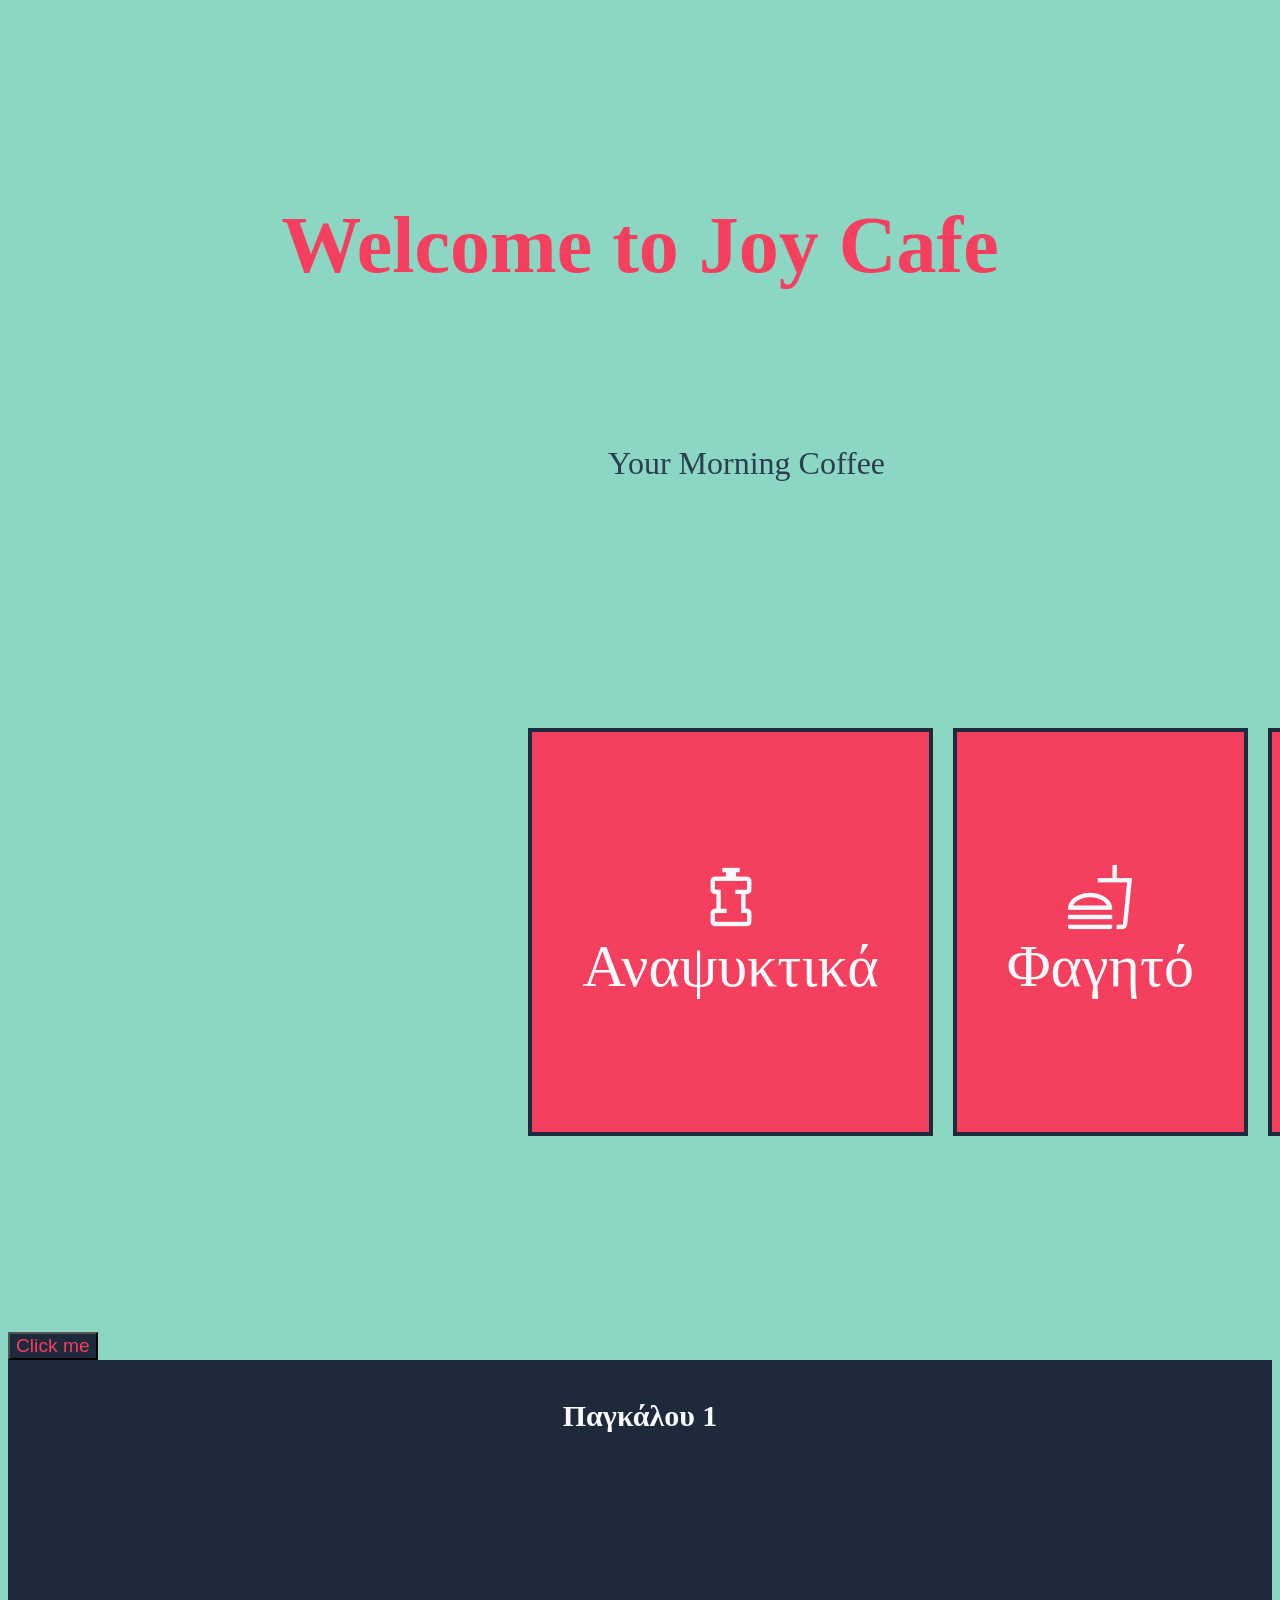
==== index.html @ a5857c14 "Add footer to index.html Added footer with address information." ====
<!DOCTYPE html>
<html lang="en">
    <head>
        <meta charset="UTF-8" />
        <title>Joy Cafe</title>
        <link rel="stylesheet" href="styles.css" />
        <script src="script.js"></script>
        <link rel="stylesheet" href="https://fonts.googleapis.com/css2?family=Material+Symbols+Outlined:opsz,wght,FILL,GRAD@20..48,100..700,0..1,-50..200&icon_names=coffee,fastfood,water_bottle_large" />
    </head>
    <body>
        <h1 class="title bounce-in-right">Welcome to Joy Cafe</h1>
        <div id="mainDiv" class="bounce-in-right-div"><p>Your Morning Coffee</p></div>
        <br />
        <div class="flex_container">
        <div><span class="material-symbols-outlined" style="font-size: 70px; display: flex; justify-content:space-around;">
coffee
</span> <h2 style="font-size: 40px; font-family:Manrope;">Καφές </h2></div>
        <div><span style="font-size: 70px; display: flex; justify-content:space-around;" class="material-symbols-outlined">
fastfood
</span>Φαγητό</div>
        <div><span style="font-size: 70px; display: flex; justify-content:space-around;" class="material-symbols-outlined">
water_bottle_large
</span>Αναψυκτικά</div>
            
        </div>
        <button style=" background-color:  #1e293b; font-size: larger; color: #f43f5e;" onclick="buttonClicked()">Click me</button>
        <footer> <div style="display: flex; justify-content: space-evenly; font-size: 30px;"><h4>Παγκάλου 1</h4></div></footer>
    
    </body>
</html>
---- styles.css ----
.title {
    display: flex;
    /*color:#f8fafc;*/
    /*color:#1e293b;*/
    color:#f43f5e;
    font-size:80px;
    justify-content: center;
    padding: 100px;
    margin-top:100px;
   
}
#mainDiv{
 margin-left: 600px;   
    
}
body{
    background-color:#8cd6c4;
    color:#f8fafc;
}
p{
    color: #2c3e50;
    font-family: 'Lucida Sans';
    font-size:xx-large;
}


.bounce-in-right {
  animation: bounce-in-right 3s ease 3;
}
@keyframes bounce-in-right {
  0% {
    opacity: 0;
    transform: translateX(2000px);
  }
  60% {
    opacity: 1;
    transform: translateX(-30px);
  }
  80% { transform: translateX(10px); }
  100% { transform: translateX(0); }
}
.bounce-in-right-div{
   animation: bounce-in-right 8s ease infinite;
    animation-delay: 7s;
}
@keyframes bounce-in-right-div {
  0% {
    opacity: 0;
    transform: translateX(2000px);
  }
  60% {
    opacity: 1;
    transform: translateX(-30px);
  }
  80% { transform: translateX(10px); }
  100% { transform: translateX(0); }
}
.flex_container{
 display: flex;
    flex-direction: row-reverse;
    width: 900px;
    height: 200px;
    justify-content: center;
   margin: 300px 550px;
    
    align-content: space-between;
    gap:20px;
    align-items: center;
    font-size: 60px;
    text-align: right;
    
}
.flex_container div{
    display: block;
    align-content: center;
    height: 300px;
    width: 400px;
   align-items: flex-end;
    border: 4px solid #1e293b;
    background-color: #f43f5e;
    padding: 50px;
    margin=right:150px;
}
footer{
    height:250px;
    width:100%;
    background-color: #1e293b;
    
}
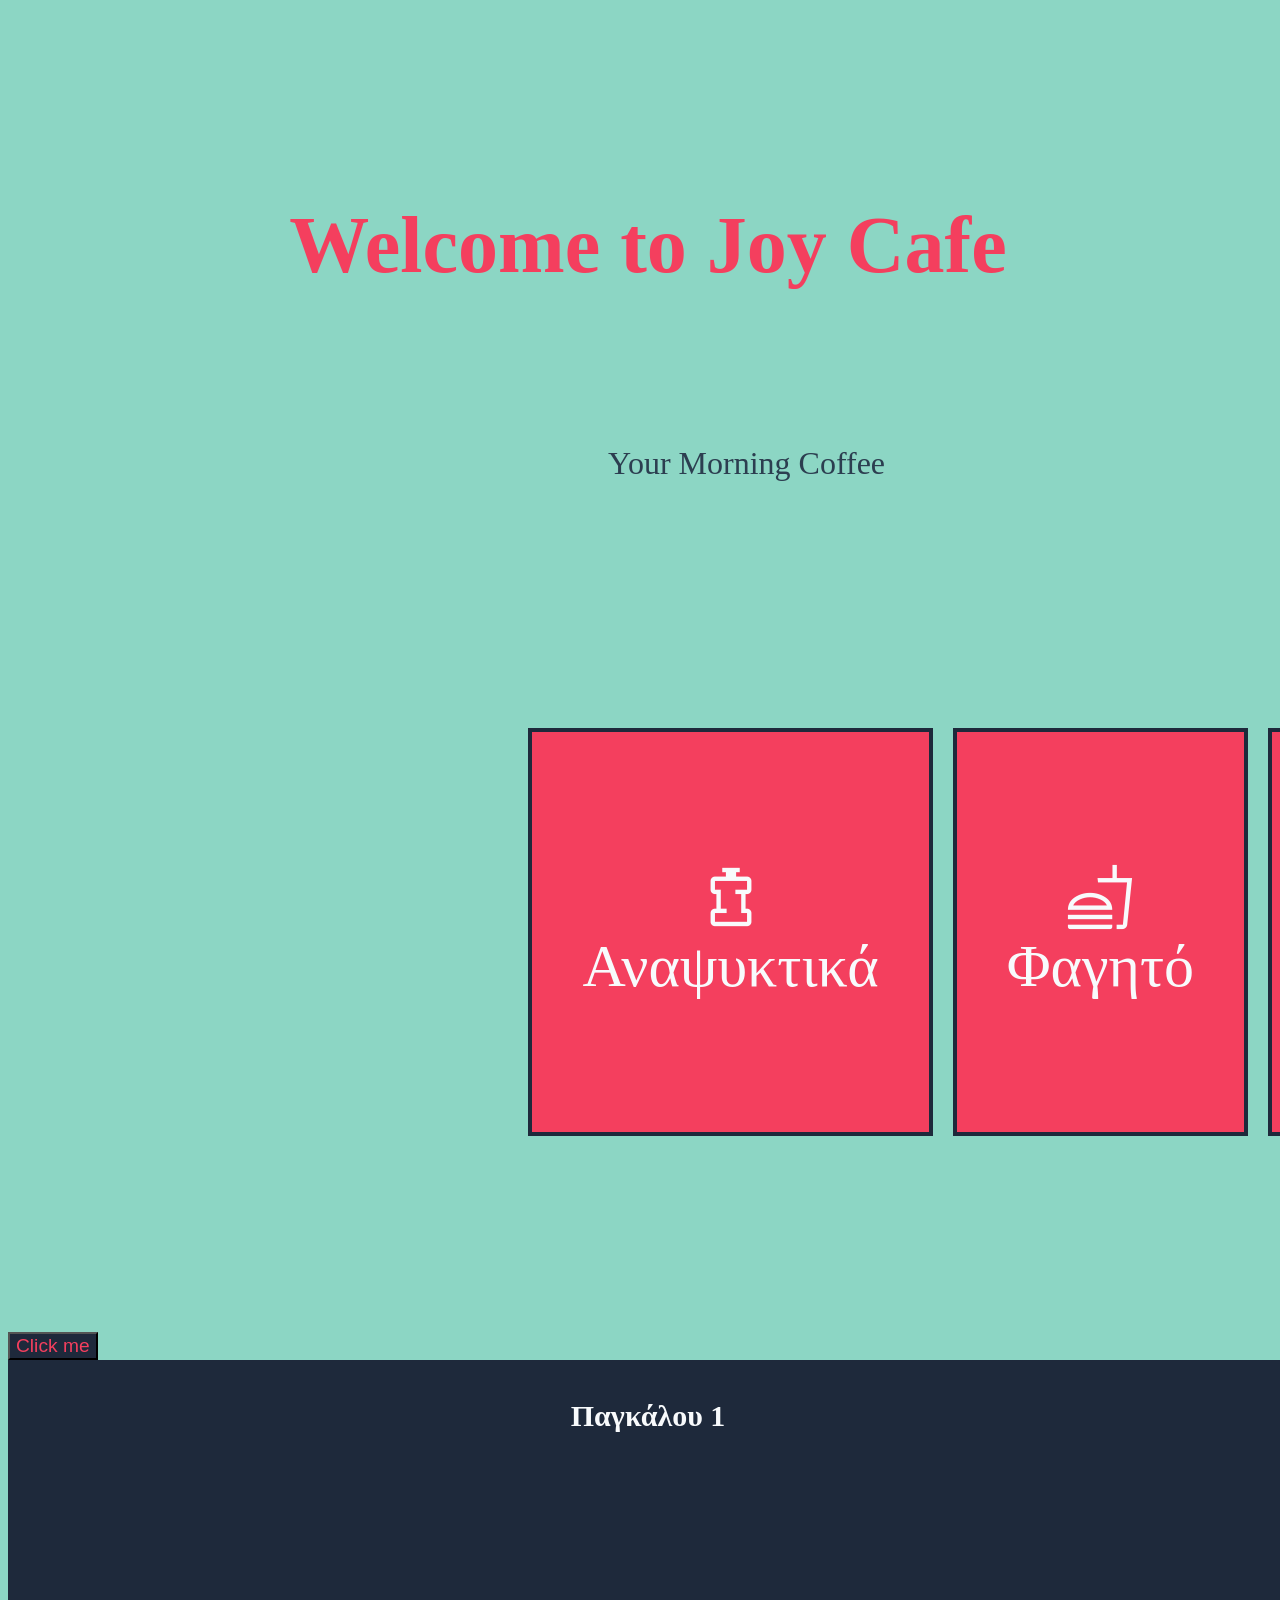
==== commit db6303c0: "Update index.html" ====
--- a/index.html
+++ b/index.html
@@ -24,7 +24,7 @@
             
         </div>
         <button style=" background-color:  #1e293b; font-size: larger; color: #f43f5e;" onclick="buttonClicked()">Click me</button>
-        <footer> <div style="display: flex; justify-content: space-evenly; font-size: 30px;"><h4>Παγκάλου 1</h4></div></footer>
+        <footer> <div style="display: flex; width:100%; justify-content: space-evenly; font-size: 30px;"><h4>Παγκάλου 1</h4></div></footer>
     
     </body>
 </html>
--- a/styles.css
+++ b/styles.css
@@ -16,6 +16,8 @@
     
 }
 body{
+    width:100%;
+    
     background-color:#8cd6c4;
     color:#f8fafc;
 }
@@ -87,5 +89,6 @@
     height:250px;
     width:100%;
     background-color: #1e293b;
+    position:relative;
     
 }
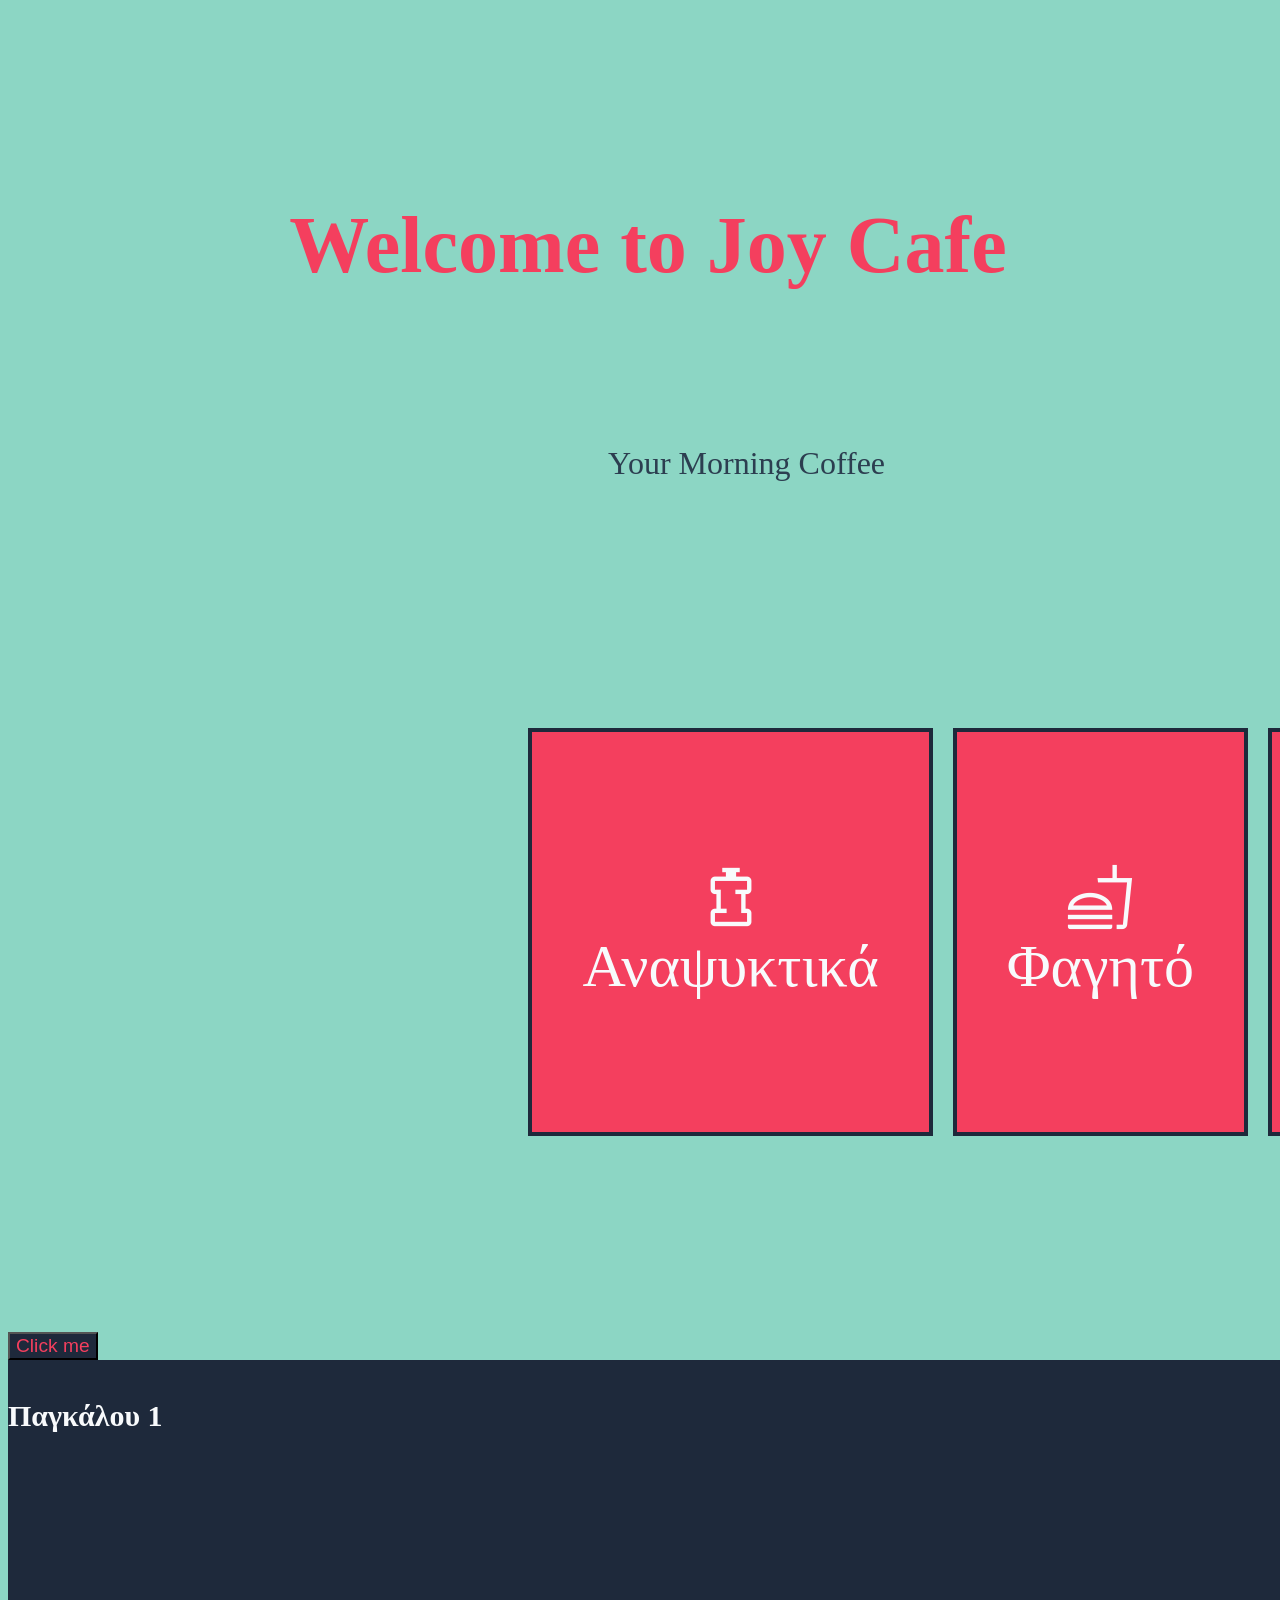
==== commit c2afc436: "Fix HTML formatting and structure" ====
--- a/index.html
+++ b/index.html
@@ -24,7 +24,7 @@
             
         </div>
         <button style=" background-color:  #1e293b; font-size: larger; color: #f43f5e;" onclick="buttonClicked()">Click me</button>
-        <footer> <div style="display: flex; width:100%; justify-content: space-evenly; font-size: 30px;"><h4>Παγκάλου 1</h4></div></footer>
+        <footer> <div style=" width:100%;font-size: 30px;"><h4>Παγκάλου 1</h4></div></footer>
     
     </body>
 </html>
--- a/styles.css
+++ b/styles.css
@@ -86,9 +86,10 @@
     margin=right:150px;
 }
 footer{
+    display:flex;
     height:250px;
     width:100%;
     background-color: #1e293b;
-    position:relative;
+    position:absolute;
     
 }
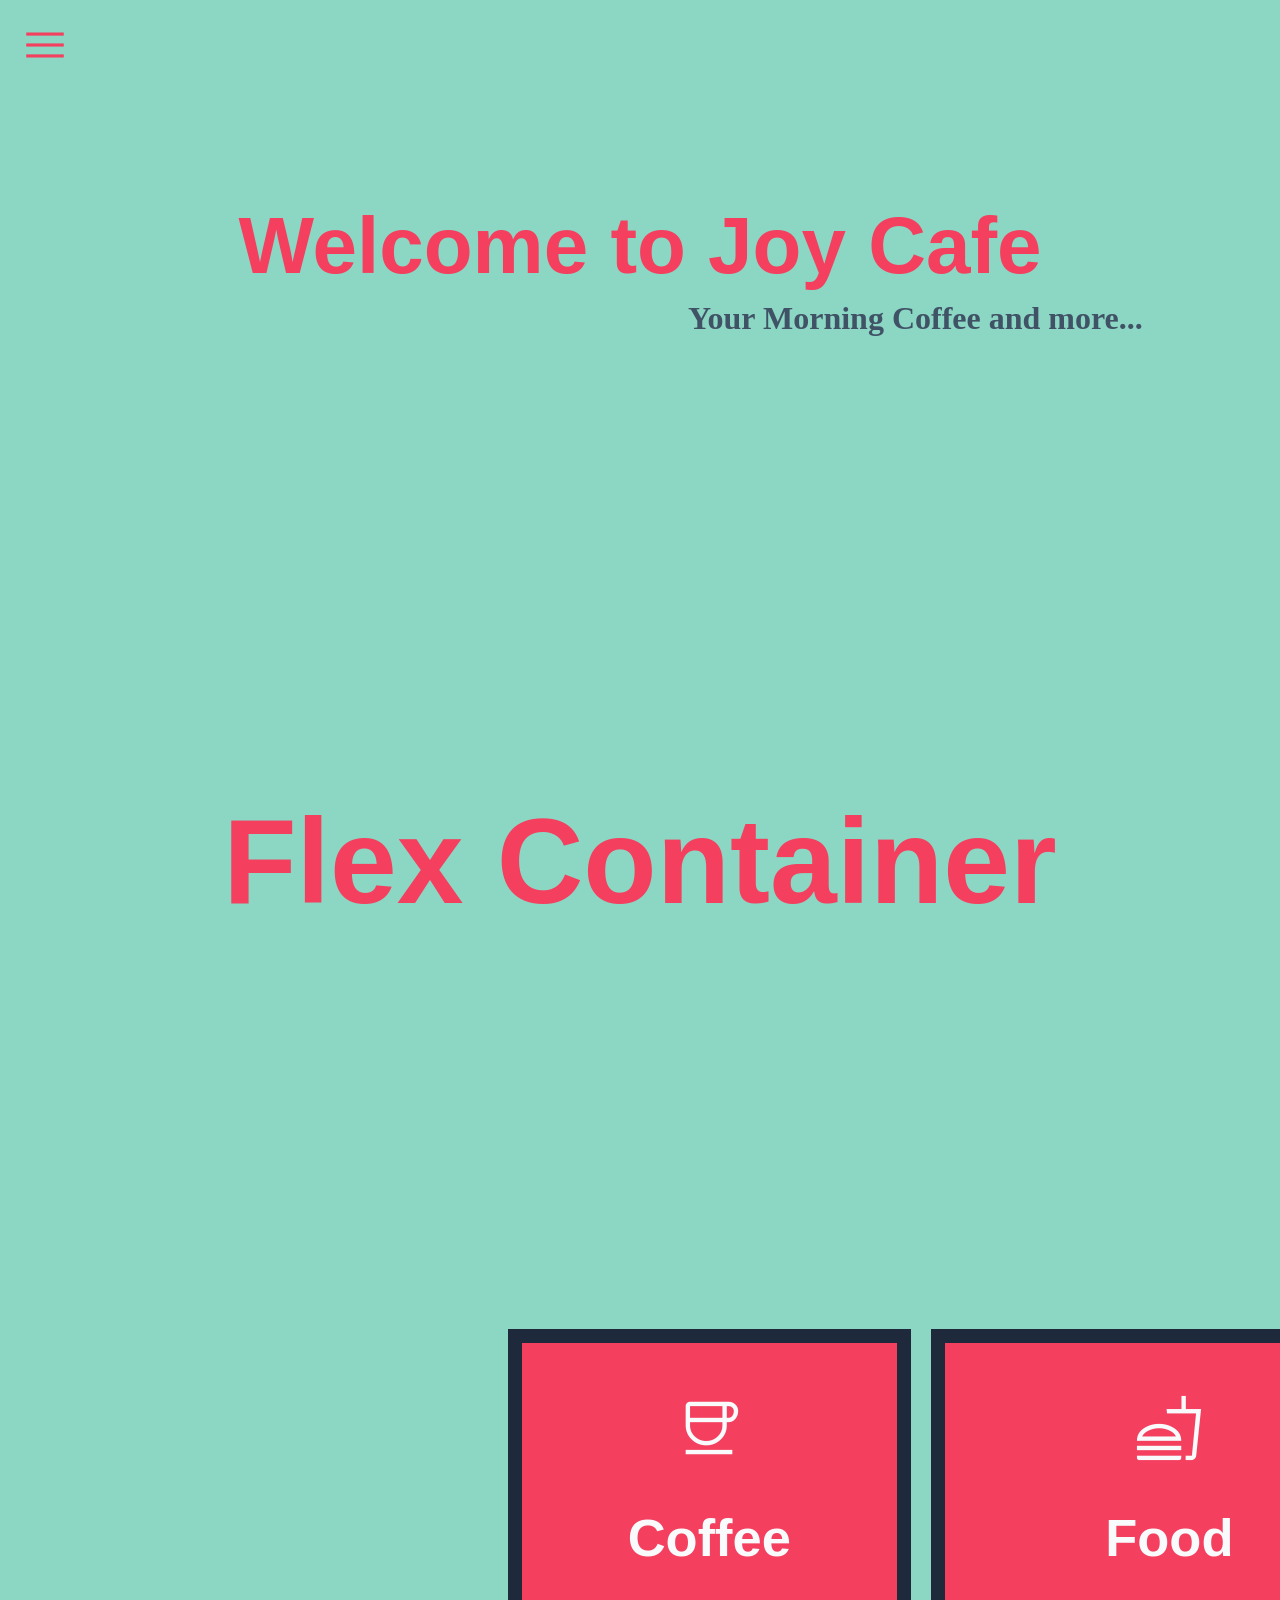
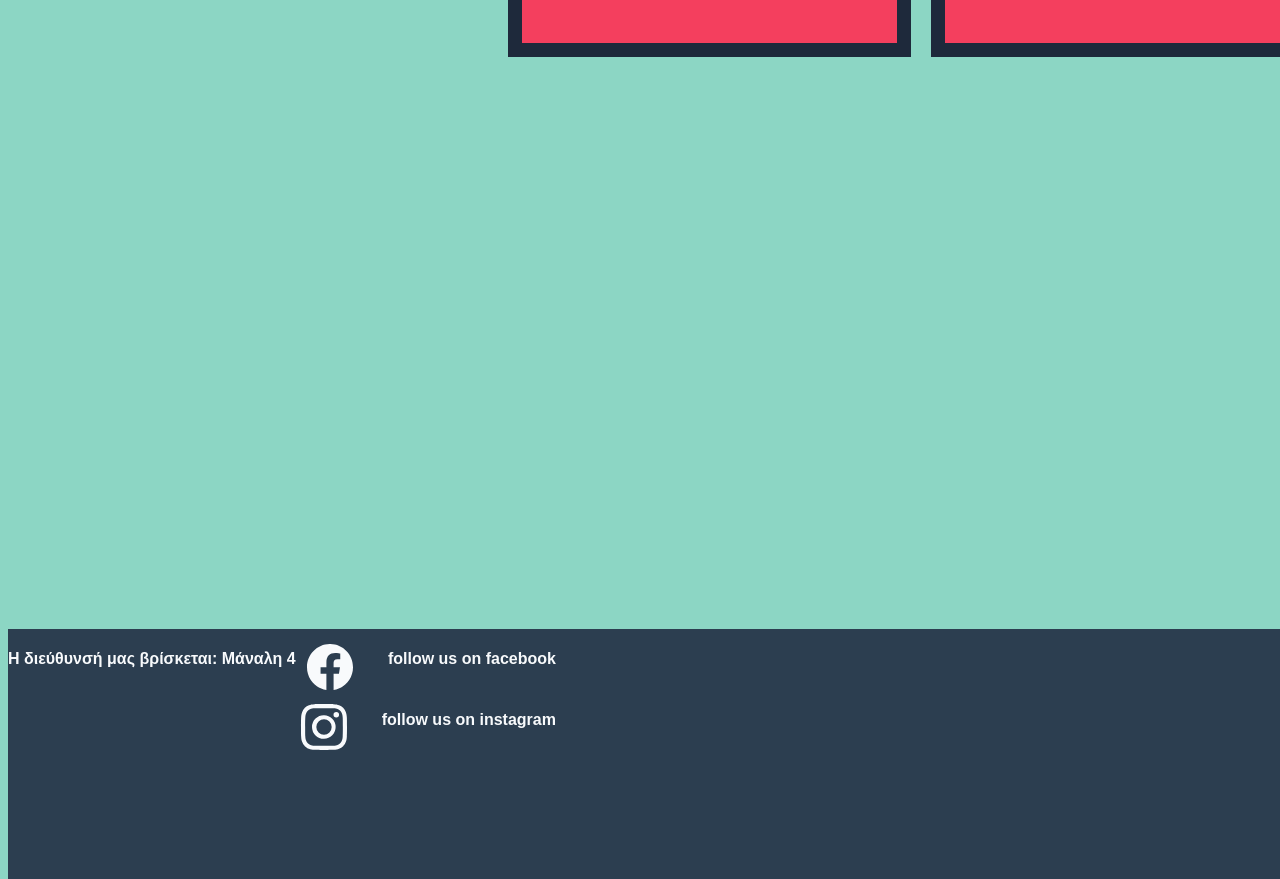
==== commit 56713a8e: "Add files via upload" ====
--- a/index.html
+++ b/index.html
@@ -2,29 +2,40 @@
 <html lang="en">
     <head>
         <meta charset="UTF-8" />
-        <title>Joy Cafe</title>
+        <title>Flex Page</title>
         <link rel="stylesheet" href="styles.css" />
         <script src="script.js"></script>
-        <link rel="stylesheet" href="https://fonts.googleapis.com/css2?family=Material+Symbols+Outlined:opsz,wght,FILL,GRAD@20..48,100..700,0..1,-50..200&icon_names=coffee,fastfood,water_bottle_large" />
+        <link rel="stylesheet" href="https://fonts.googleapis.com/css2?family=Material+Symbols+Outlined:opsz,wght,FILL,GRAD@20..48,100..700,0..1,-50..200&icon_names=coffee,fastfood,water_bottle_large,menu" />
+       
     </head>
     <body>
         <h1 class="title bounce-in-right">Welcome to Joy Cafe</h1>
-        <div id="mainDiv" class="bounce-in-right-div"><p>Your Morning Coffee</p></div>
-        <br />
-        <div class="flex_container">
-        <div><span class="material-symbols-outlined" style="font-size: 70px; display: flex; justify-content:space-around;">
+        <div id="mainDiv" class="bounce-in-right-div"><h2 class="_h2">Your Morning Coffee and more...</h2></div>
+        <div class="title"><h2>Flex Container</h2></div>
+        <div class="flexbox_container"> 
+        <div style="text-align: center;"><span style="font-size: 70px; display: flex; justify-content:space-around;" class="material-symbols-outlined" >
 coffee
-</span> <h2 style="font-size: 40px; font-family:Manrope;">Καφές </h2></div>
-        <div><span style="font-size: 70px; display: flex; justify-content:space-around;" class="material-symbols-outlined">
+</span> <h2 >Coffee </h2></div>
+        <div style="text-align: center;"><span style="font-size: 70px; display: flex; justify-content:space-around;" class="material-symbols-outlined">
 fastfood
-</span>Φαγητό</div>
-        <div><span style="font-size: 70px; display: flex; justify-content:space-around;" class="material-symbols-outlined">
-water_bottle_large
-</span>Αναψυκτικά</div>
+</span><h2>Food</h2></div>
+        
             
         </div>
-        <button style=" background-color:  #1e293b; font-size: larger; color: #f43f5e;" onclick="buttonClicked()">Click me</button>
-        <footer> <div style=" width:100%;font-size: 30px;"><h4>Παγκάλου 1</h4></div></footer>
-    
+        <!-- <button style=" background-color:  #1e293b; font-size: larger; color: #f43f5e;" onclick="buttonClicked()">Click me</button> -->
+         <div class="menu"><i style="cursor: pointer; font-size: 50px; color:#f43f5e; position: absolute; top:20px; left:20px;" class="material-symbols-outlined" >
+                menu
+             </i><div class="menu_content" ><a href="index.html">Flex Page</a>  <a href="page2.html">
+             Grid Page</a> </div></div>
+    <footer> <h4>Η διεύθυνσή μας βρίσκεται: Μάναλη 4</h4> 
+        <div class="footer_style"> <div>
+           <svg xmlns="http://www.w3.org/2000/svg" width="56" height="46" fill="currentColor" class="bi bi-facebook" viewBox="0 0 16 16">
+  <path d="M16 8.049c0-4.446-3.582-8.05-8-8.05C3.58 0-.002 3.603-.002 8.05c0 4.017 2.926 7.347 6.75 7.951v-5.625h-2.03V8.05H6.75V6.275c0-2.017 1.195-3.131 3.022-3.131.876 0 1.791.157 1.791.157v1.98h-1.009c-.993 0-1.303.621-1.303 1.258v1.51h2.218l-.354 2.326H9.25V16c3.824-.604 6.75-3.934 6.75-7.951"/>
+</svg><h4>follow us on facebook</h4></div>
+  
+  <div>  
+ <svg  xmlns="http://www.w3.org/2000/svg" width="56" height="46" fill="currentColor" class="bi bi-instagram" viewBox="0 0 16 16">
+  <path d="M8 0C5.829 0 5.556.01 4.703.048 3.85.088 3.269.222 2.76.42a3.9 3.9 0 0 0-1.417.923A3.9 3.9 0 0 0 .42 2.76C.222 3.268.087 3.85.048 4.7.01 5.555 0 5.827 0 8.001c0 2.172.01 2.444.048 3.297.04.852.174 1.433.372 1.942.205.526.478.972.923 1.417.444.445.89.719 1.416.923.51.198 1.09.333 1.942.372C5.555 15.99 5.827 16 8 16s2.444-.01 3.298-.048c.851-.04 1.434-.174 1.943-.372a3.9 3.9 0 0 0 1.416-.923c.445-.445.718-.891.923-1.417.197-.509.332-1.09.372-1.942C15.99 10.445 16 10.173 16 8s-.01-2.445-.048-3.299c-.04-.851-.175-1.433-.372-1.941a3.9 3.9 0 0 0-.923-1.417A3.9 3.9 0 0 0 13.24.42c-.51-.198-1.092-.333-1.943-.372C10.443.01 10.172 0 7.998 0zm-.717 1.442h.718c2.136 0 2.389.007 3.232.046.78.035 1.204.166 1.486.275.373.145.64.319.92.599s.453.546.598.92c.11.281.24.705.275 1.485.039.843.047 1.096.047 3.231s-.008 2.389-.047 3.232c-.035.78-.166 1.203-.275 1.485a2.5 2.5 0 0 1-.599.919c-.28.28-.546.453-.92.598-.28.11-.704.24-1.485.276-.843.038-1.096.047-3.232.047s-2.39-.009-3.233-.047c-.78-.036-1.203-.166-1.485-.276a2.5 2.5 0 0 1-.92-.598 2.5 2.5 0 0 1-.6-.92c-.109-.281-.24-.705-.275-1.485-.038-.843-.046-1.096-.046-3.233s.008-2.388.046-3.231c.036-.78.166-1.204.276-1.486.145-.373.319-.64.599-.92s.546-.453.92-.598c.282-.11.705-.24 1.485-.276.738-.034 1.024-.044 2.515-.045zm4.988 1.328a.96.96 0 1 0 0 1.92.96.96 0 0 0 0-1.92m-4.27 1.122a4.109 4.109 0 1 0 0 8.217 4.109 4.109 0 0 0 0-8.217m0 1.441a2.667 2.667 0 1 1 0 5.334 2.667 2.667 0 0 1 0-5.334"/>
+</svg> <h4>follow us on instagram</h4></div></div></footer>
     </body>
 </html>
--- a/styles.css
+++ b/styles.css
@@ -9,27 +9,34 @@
     justify-content: center;
     padding: 100px;
     margin-top:100px;
-   
+   margin-bottom: 200px;
+  flex-wrap: wrap;
 }
 #mainDiv{
  margin-left: 600px;   
     
 }
 body{
-    width:100%;
-    
     background-color:#8cd6c4;
     color:#f8fafc;
+  font-family:Arial, Helvetica, sans-serif;
 }
 p{
     color: #2c3e50;
     font-family: 'Lucida Sans';
     font-size:xx-large;
 }
-
+._h2{
+   color: #405366;
+    font-family: 'Lucida Sans';
+    font-size:xx-large;
+ margin:80px;
+  
+}
 
 .bounce-in-right {
   animation: bounce-in-right 3s ease 3;
+  
 }
 @keyframes bounce-in-right {
   0% {
@@ -45,7 +52,11 @@
 }
 .bounce-in-right-div{
    animation: bounce-in-right 8s ease infinite;
-    animation-delay: 7s;
+    animation-delay: 4.5s;
+  position:absolute;
+  top:220px;
+ display: flex;
+  flex-wrap: wrap;
 }
 @keyframes bounce-in-right-div {
   0% {
@@ -59,37 +70,115 @@
   80% { transform: translateX(10px); }
   100% { transform: translateX(0); }
 }
-.flex_container{
+.flexbox_container{
  display: flex;
-    flex-direction: row-reverse;
+    
     width: 900px;
+    height: 900px;
+    justify-content:space-around;
+   
+    
+    align-content:flex-start;
+    gap:20px;
+    align-items:flex-start;
+    
+  font-size: 35px;
+margin-left: 500px;
+flex-wrap: wrap;
+}
+
+.flexbox_container>div{
+    display:block;
+    align-content: space-around;
+  justify-content: space-around;
+  align-items: flex-end;
     height: 200px;
-    justify-content: center;
-   margin: 300px 550px;
+    width: 200px;
+   
+    border: 14px solid #1e293b;
+    background-color: #f43f5e;
+    padding: 50px;
+
+}
+.flexbox_container>div:nth-child(1){
+  flex-grow:1;
+}
+.flexbox_container>div:nth-child(2){
+  flex-grow: 2;
+}
+.menu a{
+ text-decoration: none;  
+display: flex;
+    color: #f43f5e;
+    justify-content:left;
+    font-size: 20px;
+    font-family: 'Segoe UI',Tahoma;
     
-    align-content: space-between;
-    gap:20px;
-    align-items: center;
-    font-size: 60px;
-    text-align: right;
+    
+    }
+.menu:hover .menu_content{
+    display:flex;
+    height:200px;
+    flex-direction: column;
+    width:200px;
+    color:#2f2d2d;
+    background-color:#1e293b;
+    text-decoration: none; 
+    justify-content:space-evenly;
+    position: absolute; top:65px; left:10px;
+  align-items:center;
+
     
 }
-.flex_container div{
-    display: block;
-    align-content: center;
-    height: 300px;
-    width: 400px;
-   align-items: flex-end;
-    border: 4px solid #1e293b;
-    background-color: #f43f5e;
-    padding: 50px;
-    margin=right:150px;
+ .menu:hover a{
+   border-bottom:1px solid #f43f5e; 
+  
+  }
+a:hover{
+   
+   color: #f8fafc;
+  width:auto;
+  border-bottom:1px solid #f8fafc; 
+}
+.menu_content{
+    
+    display: none;
+       
 }
 footer{
-    display:flex;
+  display: flex;
+  flex-wrap: wrap;
     height:250px;
-    width:100%;
-    background-color: #1e293b;
-    position:absolute;
-    
+    background-color: #2c3e50;
+  position: absolute;
+  
+  width: 100%;
+ 
+ 
 }
+
+.footer_style>div{
+  display:flex;
+  flex-wrap: wrap;
+  align-items: flex-end;
+  justify-content: flex-end;
+
+  gap:30px;
+  align-content: flex-start;
+}
+.grid_container{
+  
+display:grid;
+  height:900px;
+  width:900px;
+  grid-template-columns: auto auto auto auto;
+  grid-template-rows: 200px 800px;
+  gap:30px;
+ align-items: right;   /* Centers items vertically (block axis) */
+  justify-items: right;
+}.grid_container>div{
+ height:200px;
+  width:300px;
+  color:#f43f5e;
+  background-color: #1e293b;
+}
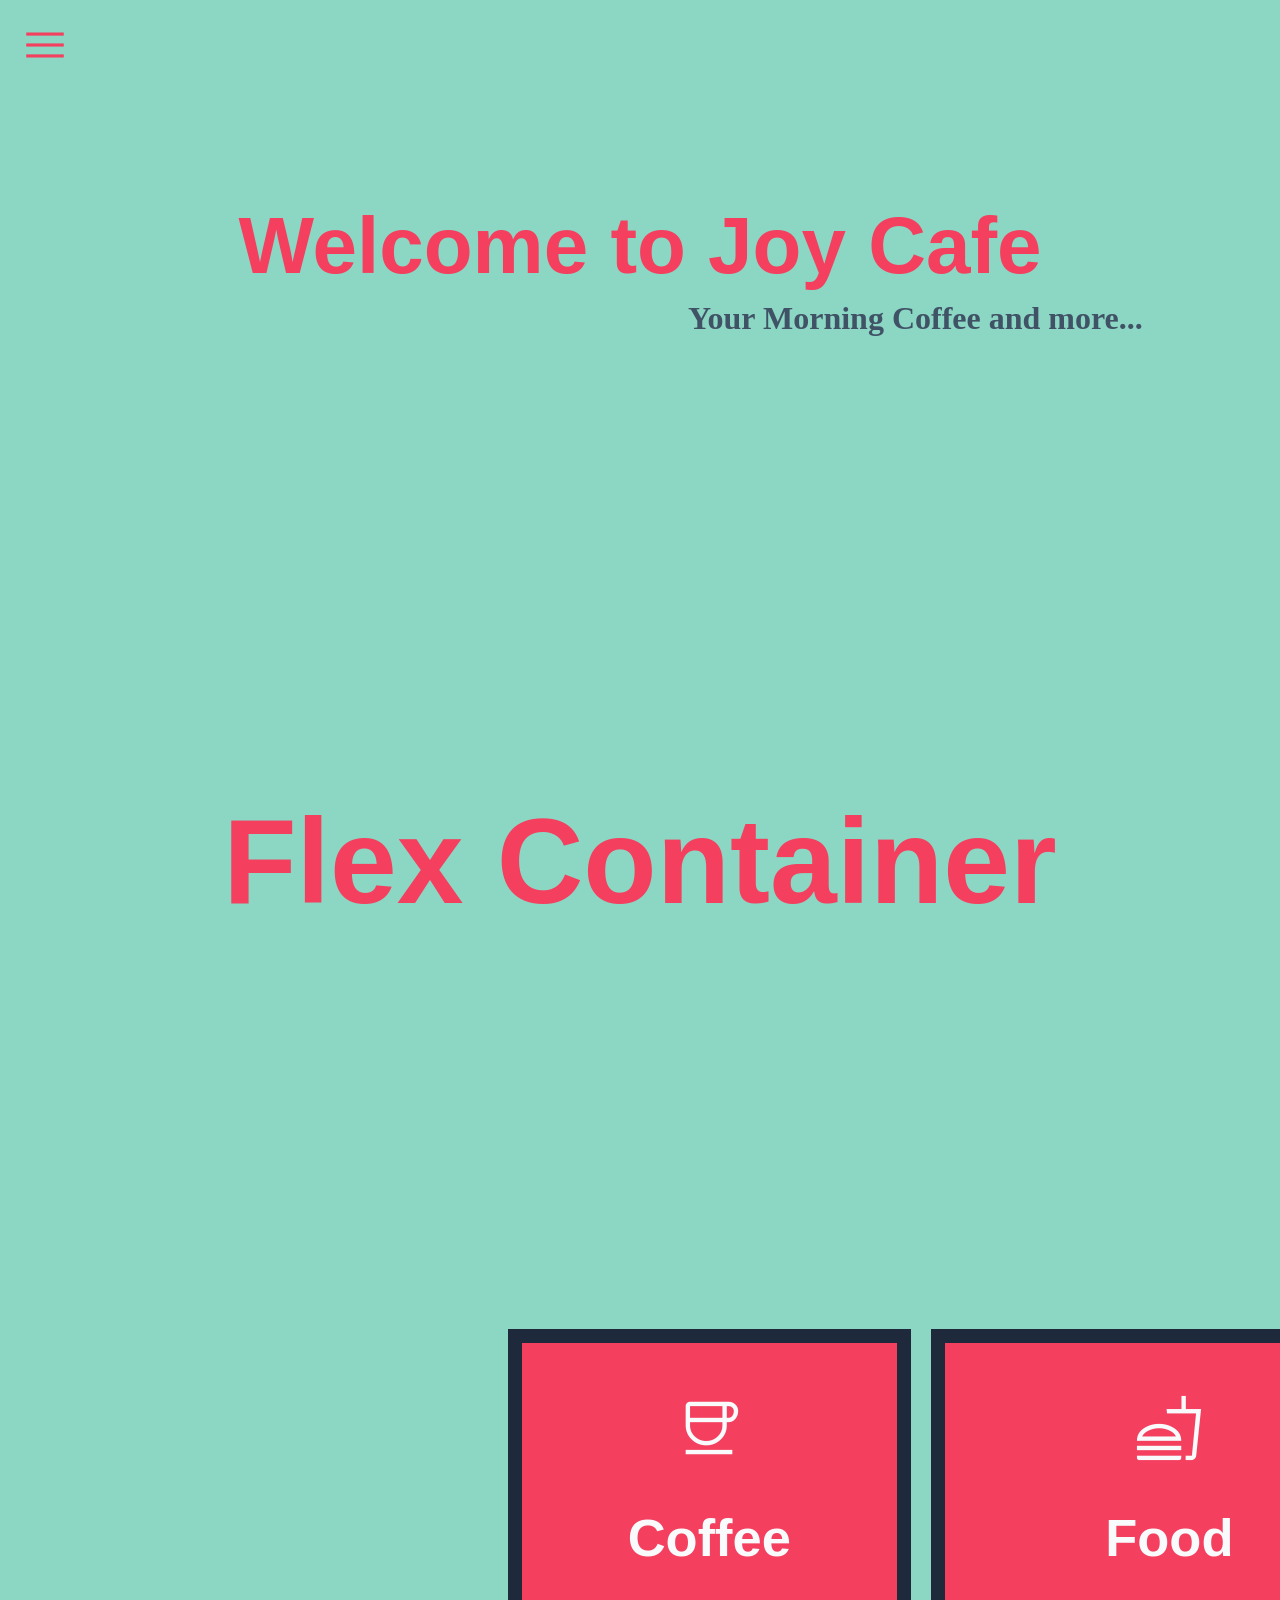
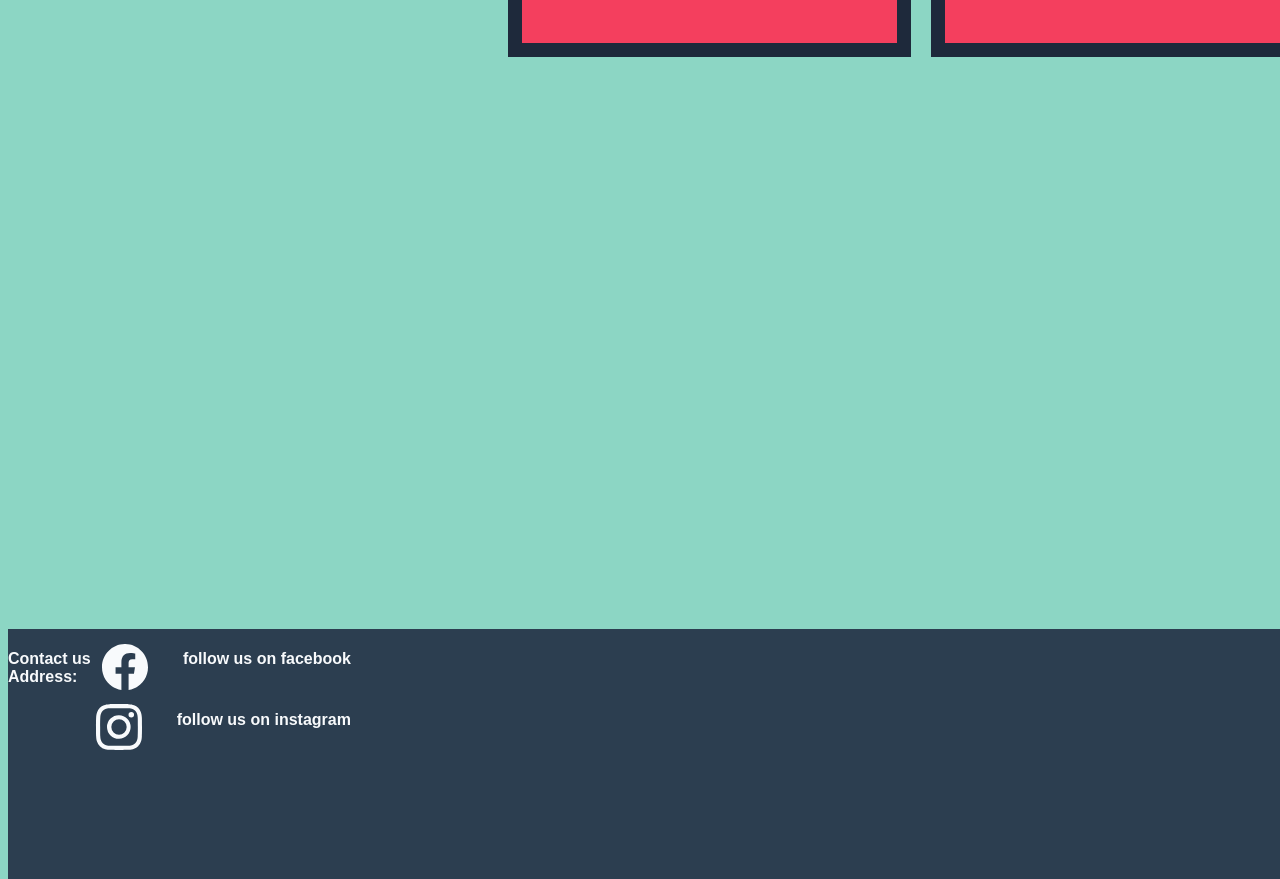
==== commit 5423063e: "Add files via upload" ====
--- a/index.html
+++ b/index.html
@@ -27,7 +27,7 @@
                 menu
              </i><div class="menu_content" ><a href="index.html">Flex Page</a>  <a href="page2.html">
              Grid Page</a> </div></div>
-    <footer> <h4>Η διεύθυνσή μας βρίσκεται: Μάναλη 4</h4> 
+    <footer> <h4>Contact us<br>Address:</h4> 
         <div class="footer_style"> <div>
            <svg xmlns="http://www.w3.org/2000/svg" width="56" height="46" fill="currentColor" class="bi bi-facebook" viewBox="0 0 16 16">
   <path d="M16 8.049c0-4.446-3.582-8.05-8-8.05C3.58 0-.002 3.603-.002 8.05c0 4.017 2.926 7.347 6.75 7.951v-5.625h-2.03V8.05H6.75V6.275c0-2.017 1.195-3.131 3.022-3.131.876 0 1.791.157 1.791.157v1.98h-1.009c-.993 0-1.303.621-1.303 1.258v1.51h2.218l-.354 2.326H9.25V16c3.824-.604 6.75-3.934 6.75-7.951"/>
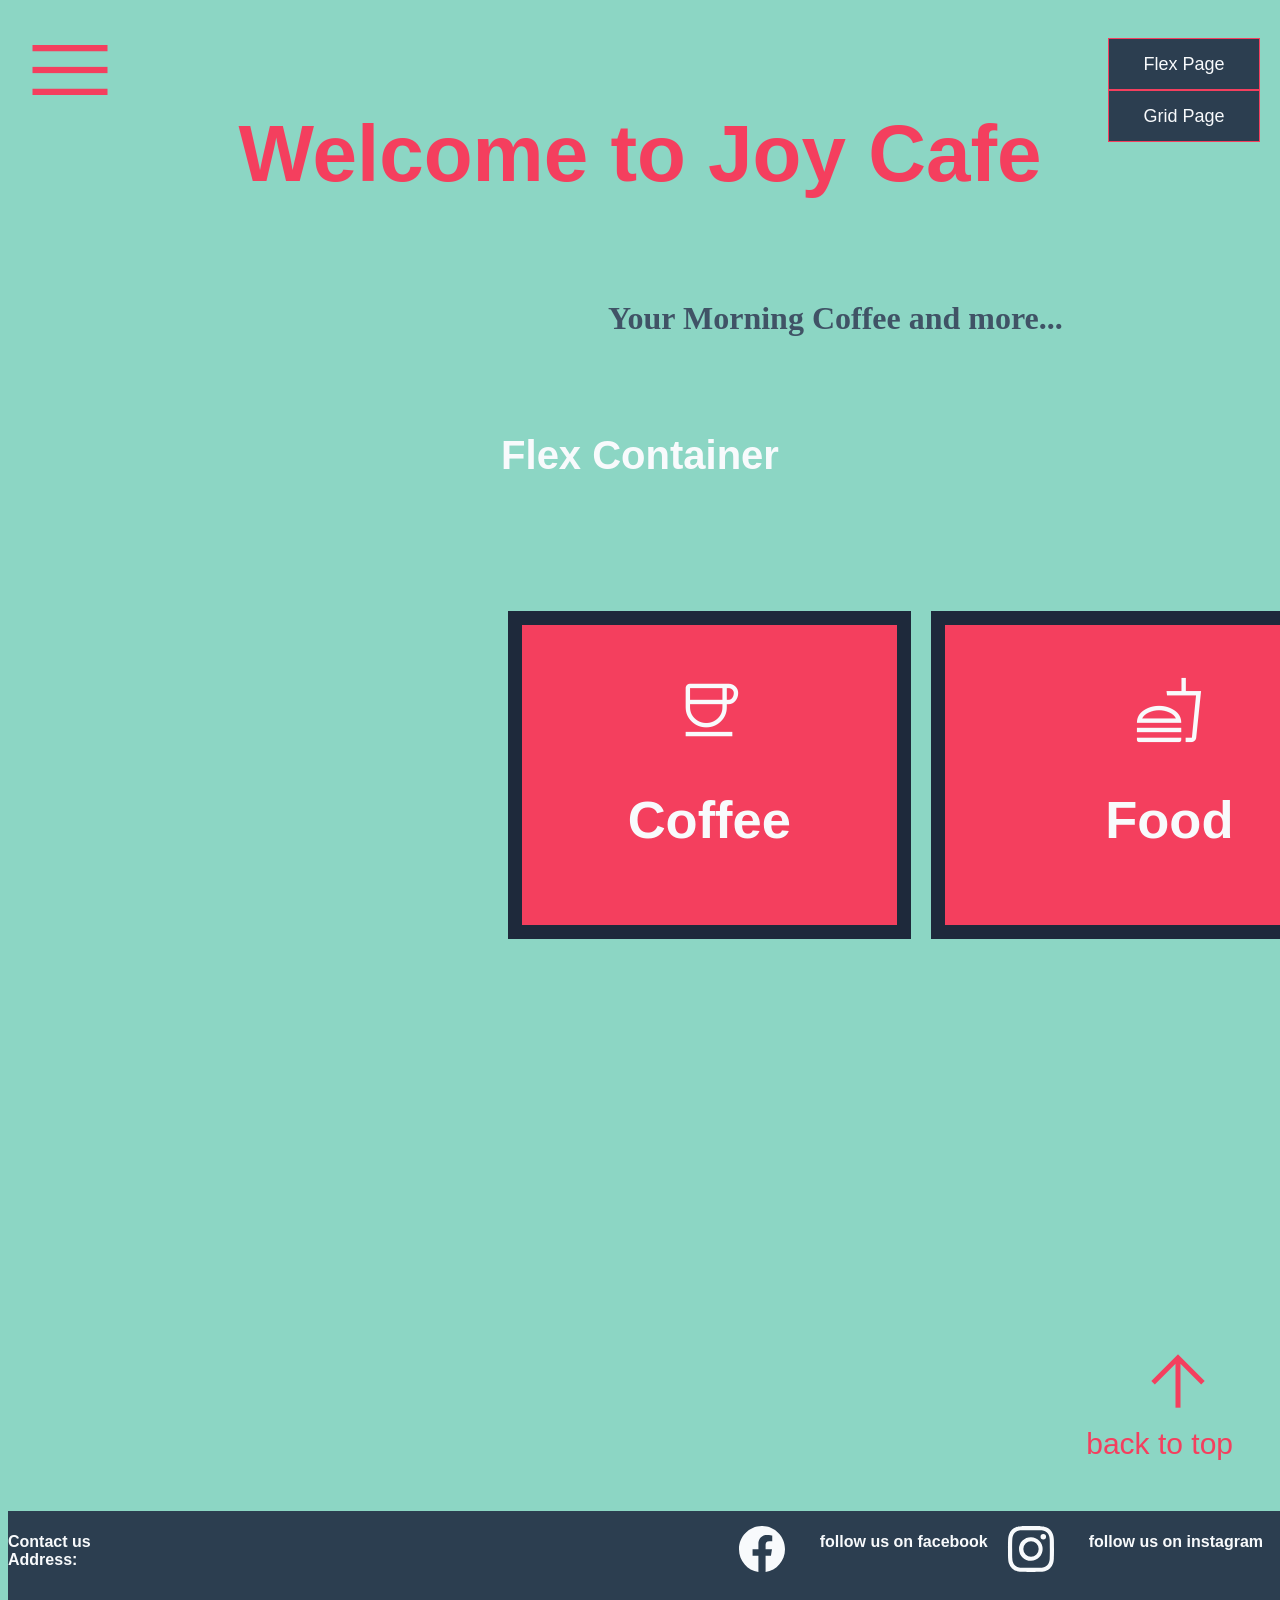
==== commit ecdbdeed: "Add files via upload" ====
--- a/index.html
+++ b/index.html
@@ -5,10 +5,12 @@
         <title>Flex Page</title>
         <link rel="stylesheet" href="styles.css" />
         <script src="script.js"></script>
-        <link rel="stylesheet" href="https://fonts.googleapis.com/css2?family=Material+Symbols+Outlined:opsz,wght,FILL,GRAD@20..48,100..700,0..1,-50..200&icon_names=coffee,fastfood,water_bottle_large,menu" />
+        <link rel="stylesheet" href="https://fonts.googleapis.com/css2?family=Material+Symbols+Outlined:opsz,wght,FILL,GRAD@20..48,100..700,0..1,-50..200&icon_names=coffee,fastfood,water_bottle_large,menu,arrow_upward" />
        
     </head>
     <body>
+        <div class="list_menu">
+        <ul ><li><a href="index.html" style="text-decoration: none;">Flex Page</a></li><li><a href="page2.html">Grid Page</a></li></ul></div>
         <h1 class="title bounce-in-right">Welcome to Joy Cafe</h1>
         <div id="mainDiv" class="bounce-in-right-div"><h2 class="_h2">Your Morning Coffee and more...</h2></div>
         <div class="title"><h2>Flex Container</h2></div>
@@ -23,11 +25,13 @@
             
         </div>
         <!-- <button style=" background-color:  #1e293b; font-size: larger; color: #f43f5e;" onclick="buttonClicked()">Click me</button> -->
-         <div class="menu"><i style="cursor: pointer; font-size: 50px; color:#f43f5e; position: absolute; top:20px; left:20px;" class="material-symbols-outlined" >
+         <div class="menu"><i style="cursor: pointer; font-size: 100px; color:#f43f5e; position: absolute; top:20px; left:20px;" class="material-symbols-outlined" >
                 menu
              </i><div class="menu_content" ><a href="index.html">Flex Page</a>  <a href="page2.html">
              Grid Page</a> </div></div>
-    <footer> <h4>Contact us<br>Address:</h4> 
+    <footer> 
+       <div style="font-size:30px; color:#f43f5e; position: absolute; right:55px; bottom: 300px; ">back to top <a href="#"><span class="material-symbols-outlined" style="font-size:80px; color:#f43f5e; position: absolute; right:15px; bottom: 40px; ">arrow_upward</span></a></div>
+        <h4>Contact us<br>Address:</h4> 
         <div class="footer_style"> <div>
            <svg xmlns="http://www.w3.org/2000/svg" width="56" height="46" fill="currentColor" class="bi bi-facebook" viewBox="0 0 16 16">
   <path d="M16 8.049c0-4.446-3.582-8.05-8-8.05C3.58 0-.002 3.603-.002 8.05c0 4.017 2.926 7.347 6.75 7.951v-5.625h-2.03V8.05H6.75V6.275c0-2.017 1.195-3.131 3.022-3.131.876 0 1.791.157 1.791.157v1.98h-1.009c-.993 0-1.303.621-1.303 1.258v1.51h2.218l-.354 2.326H9.25V16c3.824-.604 6.75-3.934 6.75-7.951"/>
--- a/styles.css
+++ b/styles.css
@@ -8,9 +8,16 @@
     font-size:80px;
     justify-content: center;
     padding: 100px;
-    margin-top:100px;
-   margin-bottom: 200px;
-  flex-wrap: wrap;
+    margin-top:0;
+   margin-bottom: 0;
+  flex-wrap: wrap;
+  z-index: 10;
+}
+.title h2{
+  display: flex;
+  color:#f8fafc;
+  font-size: 40px;
+  justify-content: center;
 }
 #mainDiv{
  margin-left: 600px;   
@@ -30,7 +37,7 @@
    color: #405366;
     font-family: 'Lucida Sans';
     font-size:xx-large;
- margin:80px;
+margin-top: 80px;
   
 }
 
@@ -156,15 +163,22 @@
  
  
 }
-
+.footer_style{
+  display: flex;
+  justify-content:flex-end;
+  align-content: flex-end;
+  position: absolute;
+  right:10px;
+  
+}
 .footer_style>div{
   display:flex;
   flex-wrap: wrap;
   align-items: flex-end;
   justify-content: flex-end;
-
+margin-right: 15px;
   gap:30px;
-  align-content: flex-start;
+  align-content: flex-end;
 }
 .grid_container{
   
@@ -172,13 +186,66 @@
   height:900px;
   width:900px;
   grid-template-columns: auto auto auto auto;
-  grid-template-rows: 200px 800px;
-  gap:30px;
- align-items: right;   /* Centers items vertically (block axis) */
-  justify-items: right;
-}.grid_container>div{
- height:200px;
-  width:300px;
-  color:#f43f5e;
+  grid-template-rows: 200px 300px;
+  column-gap:20px;
+  row-gap:60px;
+ align-items:space-around;   /* Centers items vertically (block axis) */
+  justify-items:space-around;
+  align-content:baseline;
+  margin-left: 400px;
+
+  
+}
+
+.grid_container>div{
+  display: flex;
+  color:rgb(107, 110, 114);
   background-color: #1e293b;
+  border: 14px solid #f43f5e;
+  font-size: 50px;
+  align-items: baseline;
+}
+.grid_content{
+  display:flex;
+  justify-content: center;
+  /*align-content: center;*/
+  align-items: center;
+}
+.grid_content h3{
+  color: #f8fafc;
+  font-size:30px;
+}
+.list_menu{
+  display: block;
+  flex-direction: column;
+
+  
+  font-size:large;
+  position: absolute;
+  top:20px;
+  right:20px;
+ 
+  justify-content:baseline;
+  align-content:flex-end;
+  z-index: 5;
+}
+
+.list_menu li{
+  width: 150px;
+  height:50px;
+  display: block;
+  align-content: center;
+  border: 1px solid #f43f5e; 
+  background-color: #2c3e50;
+  text-align: center;
+}
+.list_menu a{
+  
+  background-color: #2c3e50;
+  text-decoration: none;
+  color: #f8fafc;
+  
+}
+a:hover{
+  text-decoration: none;
 }
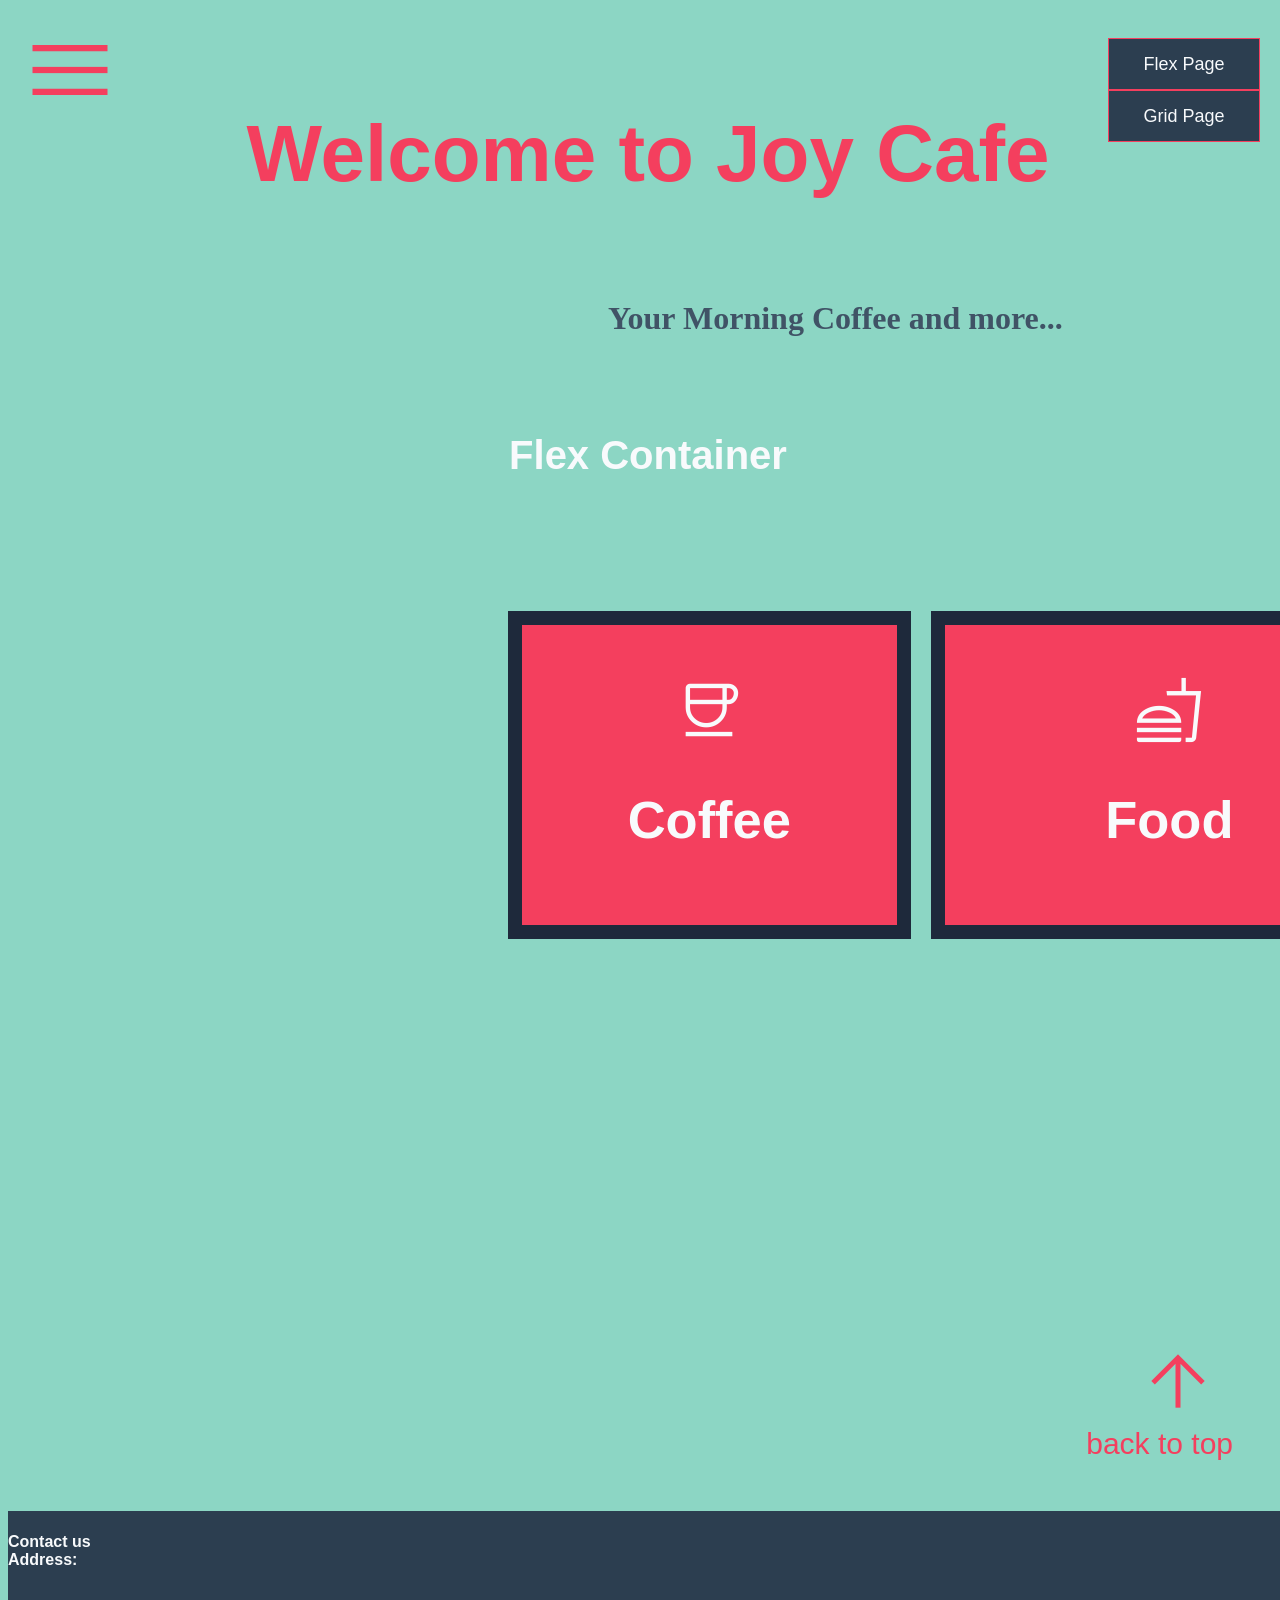
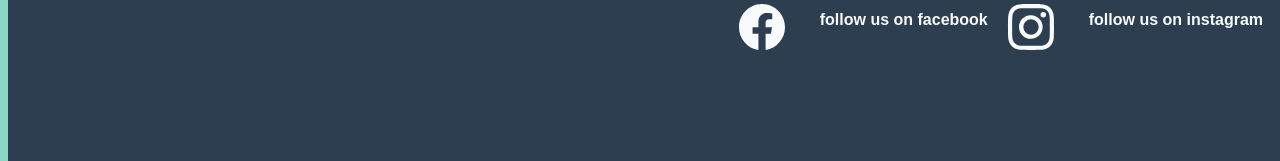
==== commit c57ab03f: "Add viewport meta tag to index.html Added viewport meta tag for responsive design." ====
--- a/index.html
+++ b/index.html
@@ -2,6 +2,7 @@
 <html lang="en">
     <head>
         <meta charset="UTF-8" />
+        <meta name="viewport" content="width=device-width, initial-scale=1">
         <title>Flex Page</title>
         <link rel="stylesheet" href="styles.css" />
         <script src="script.js"></script>
--- a/styles.css
+++ b/styles.css
@@ -11,7 +11,6 @@
     margin-top:0;
    margin-bottom: 0;
   flex-wrap: wrap;
-  z-index: 10;
 }
 .title h2{
   display: flex;
@@ -24,6 +23,7 @@
     
 }
 body{
+    width:100%;
     background-color:#8cd6c4;
     color:#f8fafc;
   font-family:Arial, Helvetica, sans-serif;
@@ -48,7 +48,7 @@
 @keyframes bounce-in-right {
   0% {
     opacity: 0;
-    transform: translateX(2000px);
+    transform: translateX(1000px);
   }
   60% {
     opacity: 1;
@@ -68,7 +68,7 @@
 @keyframes bounce-in-right-div {
   0% {
     opacity: 0;
-    transform: translateX(2000px);
+    transform: translateX(1000px);
   }
   60% {
     opacity: 1;
@@ -153,7 +153,7 @@
        
 }
 footer{
-  display: flex;
+  display: block;
   flex-wrap: wrap;
     height:250px;
     background-color: #2c3e50;
@@ -200,8 +200,8 @@
 .grid_container>div{
   display: flex;
   color:rgb(107, 110, 114);
-  background-color: #1e293b;
-  border: 14px solid #f43f5e;
+  background-color: #f43f5e;
+  border: 14px solid #1e293b;
   font-size: 50px;
   align-items: baseline;
 }
@@ -229,7 +229,9 @@
   align-content:flex-end;
   z-index: 5;
 }
-
+.list_menu ul{
+  list-style-type: none;
+}
 .list_menu li{
   width: 150px;
   height:50px;
@@ -246,6 +248,3 @@
   color: #f8fafc;
   
 }
-a:hover{
-  text-decoration: none;
-}
